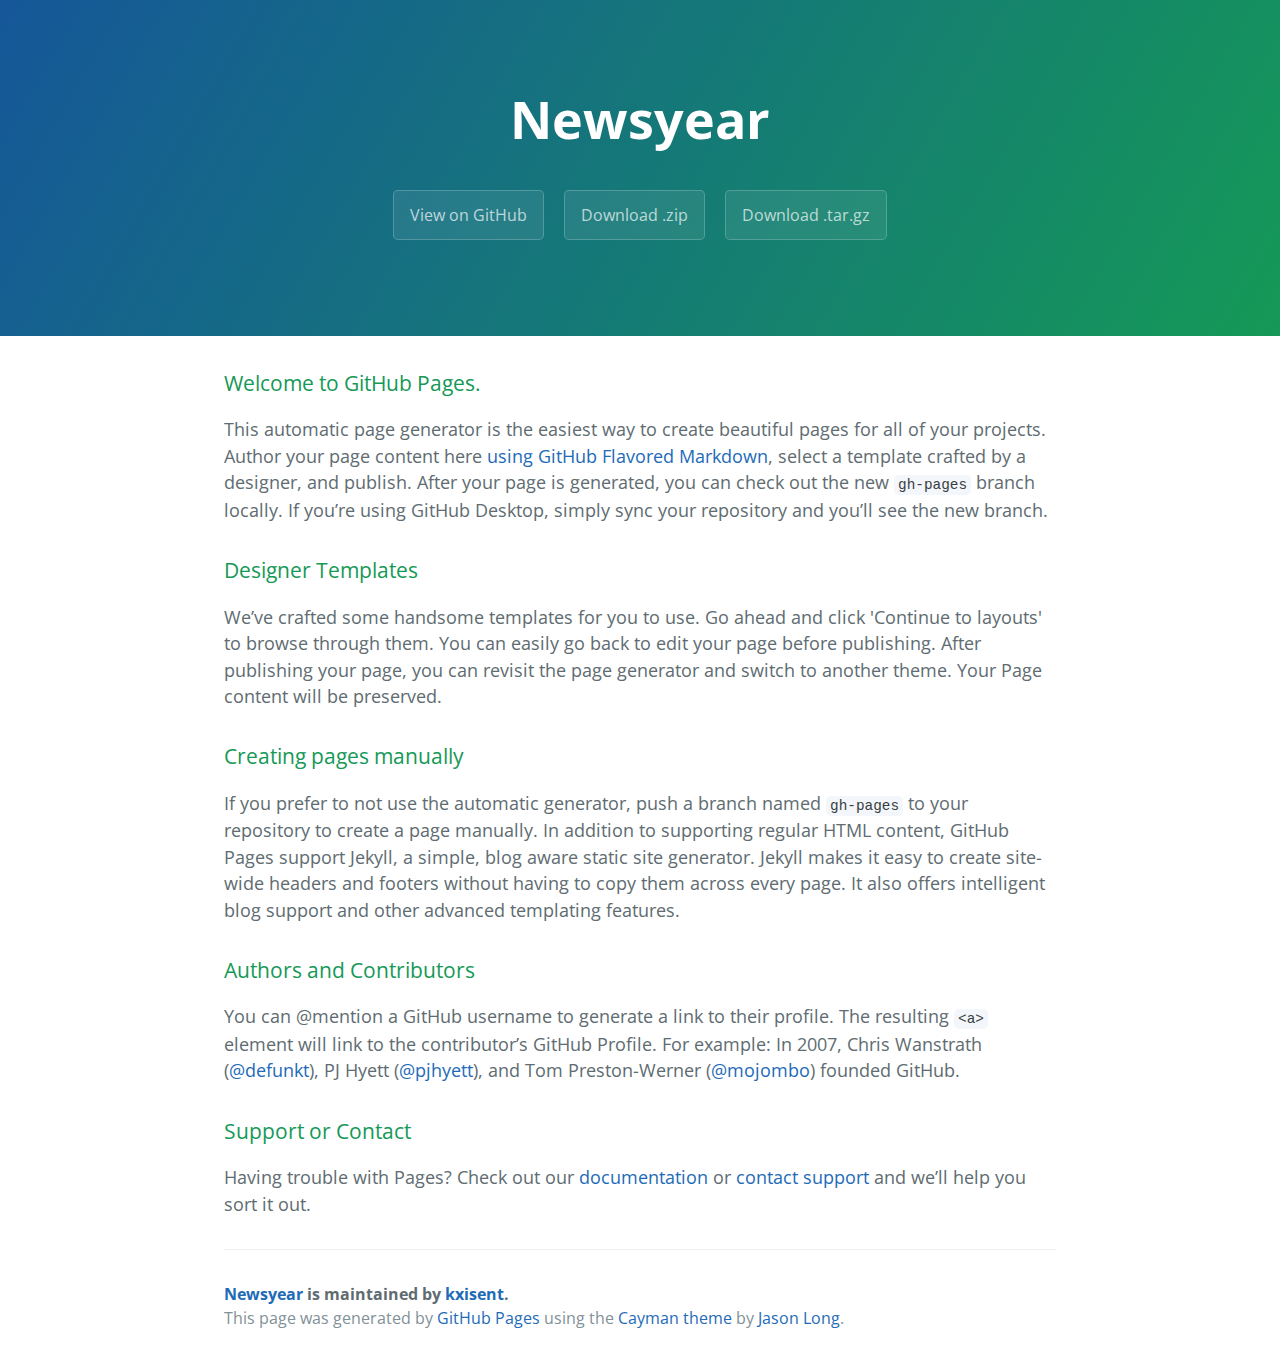
==== index.html @ 6ed34cf2 "Create gh-pages branch via GitHub" ====
<!DOCTYPE html>
<html lang="en-us">
  <head>
    <meta charset="UTF-8">
    <title>Newsyear by kxisent</title>
    <meta name="viewport" content="width=device-width, initial-scale=1">
    <link rel="stylesheet" type="text/css" href="stylesheets/normalize.css" media="screen">
    <link href='https://fonts.googleapis.com/css?family=Open+Sans:400,700' rel='stylesheet' type='text/css'>
    <link rel="stylesheet" type="text/css" href="stylesheets/stylesheet.css" media="screen">
    <link rel="stylesheet" type="text/css" href="stylesheets/github-light.css" media="screen">
  </head>
  <body>
    <section class="page-header">
      <h1 class="project-name">Newsyear</h1>
      <h2 class="project-tagline"></h2>
      <a href="https://github.com/kxisent/newsyear" class="btn">View on GitHub</a>
      <a href="https://github.com/kxisent/newsyear/zipball/master" class="btn">Download .zip</a>
      <a href="https://github.com/kxisent/newsyear/tarball/master" class="btn">Download .tar.gz</a>
    </section>

    <section class="main-content">
      <h3>
<a id="welcome-to-github-pages" class="anchor" href="#welcome-to-github-pages" aria-hidden="true"><span aria-hidden="true" class="octicon octicon-link"></span></a>Welcome to GitHub Pages.</h3>

<p>This automatic page generator is the easiest way to create beautiful pages for all of your projects. Author your page content here <a href="https://guides.github.com/features/mastering-markdown/">using GitHub Flavored Markdown</a>, select a template crafted by a designer, and publish. After your page is generated, you can check out the new <code>gh-pages</code> branch locally. If you’re using GitHub Desktop, simply sync your repository and you’ll see the new branch.</p>

<h3>
<a id="designer-templates" class="anchor" href="#designer-templates" aria-hidden="true"><span aria-hidden="true" class="octicon octicon-link"></span></a>Designer Templates</h3>

<p>We’ve crafted some handsome templates for you to use. Go ahead and click 'Continue to layouts' to browse through them. You can easily go back to edit your page before publishing. After publishing your page, you can revisit the page generator and switch to another theme. Your Page content will be preserved.</p>

<h3>
<a id="creating-pages-manually" class="anchor" href="#creating-pages-manually" aria-hidden="true"><span aria-hidden="true" class="octicon octicon-link"></span></a>Creating pages manually</h3>

<p>If you prefer to not use the automatic generator, push a branch named <code>gh-pages</code> to your repository to create a page manually. In addition to supporting regular HTML content, GitHub Pages support Jekyll, a simple, blog aware static site generator. Jekyll makes it easy to create site-wide headers and footers without having to copy them across every page. It also offers intelligent blog support and other advanced templating features.</p>

<h3>
<a id="authors-and-contributors" class="anchor" href="#authors-and-contributors" aria-hidden="true"><span aria-hidden="true" class="octicon octicon-link"></span></a>Authors and Contributors</h3>

<p>You can @mention a GitHub username to generate a link to their profile. The resulting <code>&lt;a&gt;</code> element will link to the contributor’s GitHub Profile. For example: In 2007, Chris Wanstrath (<a href="https://github.com/defunkt" class="user-mention">@defunkt</a>), PJ Hyett (<a href="https://github.com/pjhyett" class="user-mention">@pjhyett</a>), and Tom Preston-Werner (<a href="https://github.com/mojombo" class="user-mention">@mojombo</a>) founded GitHub.</p>

<h3>
<a id="support-or-contact" class="anchor" href="#support-or-contact" aria-hidden="true"><span aria-hidden="true" class="octicon octicon-link"></span></a>Support or Contact</h3>

<p>Having trouble with Pages? Check out our <a href="https://help.github.com/pages">documentation</a> or <a href="https://github.com/contact">contact support</a> and we’ll help you sort it out.</p>

      <footer class="site-footer">
        <span class="site-footer-owner"><a href="https://github.com/kxisent/newsyear">Newsyear</a> is maintained by <a href="https://github.com/kxisent">kxisent</a>.</span>

        <span class="site-footer-credits">This page was generated by <a href="https://pages.github.com">GitHub Pages</a> using the <a href="https://github.com/jasonlong/cayman-theme">Cayman theme</a> by <a href="https://twitter.com/jasonlong">Jason Long</a>.</span>
      </footer>

    </section>

  
  </body>
</html>
---- stylesheets/stylesheet.css ----
* {
  box-sizing: border-box; }

body {
  padding: 0;
  margin: 0;
  font-family: "Open Sans", "Helvetica Neue", Helvetica, Arial, sans-serif;
  font-size: 16px;
  line-height: 1.5;
  color: #606c71; }

a {
  color: #1e6bb8;
  text-decoration: none; }
  a:hover {
    text-decoration: underline; }

.btn {
  display: inline-block;
  margin-bottom: 1rem;
  color: rgba(255, 255, 255, 0.7);
  background-color: rgba(255, 255, 255, 0.08);
  border-color: rgba(255, 255, 255, 0.2);
  border-style: solid;
  border-width: 1px;
  border-radius: 0.3rem;
  transition: color 0.2s, background-color 0.2s, border-color 0.2s; }
  .btn + .btn {
    margin-left: 1rem; }

.btn:hover {
  color: rgba(255, 255, 255, 0.8);
  text-decoration: none;
  background-color: rgba(255, 255, 255, 0.2);
  border-color: rgba(255, 255, 255, 0.3); }

@media screen and (min-width: 64em) {
  .btn {
    padding: 0.75rem 1rem; } }

@media screen and (min-width: 42em) and (max-width: 64em) {
  .btn {
    padding: 0.6rem 0.9rem;
    font-size: 0.9rem; } }

@media screen and (max-width: 42em) {
  .btn {
    display: block;
    width: 100%;
    padding: 0.75rem;
    font-size: 0.9rem; }
    .btn + .btn {
      margin-top: 1rem;
      margin-left: 0; } }

.page-header {
  color: #fff;
  text-align: center;
  background-color: #159957;
  background-image: linear-gradient(120deg, #155799, #159957); }

@media screen and (min-width: 64em) {
  .page-header {
    padding: 5rem 6rem; } }

@media screen and (min-width: 42em) and (max-width: 64em) {
  .page-header {
    padding: 3rem 4rem; } }

@media screen and (max-width: 42em) {
  .page-header {
    padding: 2rem 1rem; } }

.project-name {
  margin-top: 0;
  margin-bottom: 0.1rem; }

@media screen and (min-width: 64em) {
  .project-name {
    font-size: 3.25rem; } }

@media screen and (min-width: 42em) and (max-width: 64em) {
  .project-name {
    font-size: 2.25rem; } }

@media screen and (max-width: 42em) {
  .project-name {
    font-size: 1.75rem; } }

.project-tagline {
  margin-bottom: 2rem;
  font-weight: normal;
  opacity: 0.7; }

@media screen and (min-width: 64em) {
  .project-tagline {
    font-size: 1.25rem; } }

@media screen and (min-width: 42em) and (max-width: 64em) {
  .project-tagline {
    font-size: 1.15rem; } }

@media screen and (max-width: 42em) {
  .project-tagline {
    font-size: 1rem; } }

.main-content :first-child {
  margin-top: 0; }
.main-content img {
  max-width: 100%; }
.main-content h1, .main-content h2, .main-content h3, .main-content h4, .main-content h5, .main-content h6 {
  margin-top: 2rem;
  margin-bottom: 1rem;
  font-weight: normal;
  color: #159957; }
.main-content p {
  margin-bottom: 1em; }
.main-content code {
  padding: 2px 4px;
  font-family: Consolas, "Liberation Mono", Menlo, Courier, monospace;
  font-size: 0.9rem;
  color: #383e41;
  background-color: #f3f6fa;
  border-radius: 0.3rem; }
.main-content pre {
  padding: 0.8rem;
  margin-top: 0;
  margin-bottom: 1rem;
  font: 1rem Consolas, "Liberation Mono", Menlo, Courier, monospace;
  color: #567482;
  word-wrap: normal;
  background-color: #f3f6fa;
  border: solid 1px #dce6f0;
  border-radius: 0.3rem; }
  .main-content pre > code {
    padding: 0;
    margin: 0;
    font-size: 0.9rem;
    color: #567482;
    word-break: normal;
    white-space: pre;
    background: transparent;
    border: 0; }
.main-content .highlight {
  margin-bottom: 1rem; }
  .main-content .highlight pre {
    margin-bottom: 0;
    word-break: normal; }
.main-content .highlight pre, .main-content pre {
  padding: 0.8rem;
  overflow: auto;
  font-size: 0.9rem;
  line-height: 1.45;
  border-radius: 0.3rem; }
.main-content pre code, .main-content pre tt {
  display: inline;
  max-width: initial;
  padding: 0;
  margin: 0;
  overflow: initial;
  line-height: inherit;
  word-wrap: normal;
  background-color: transparent;
  border: 0; }
  .main-content pre code:before, .main-content pre code:after, .main-content pre tt:before, .main-content pre tt:after {
    content: normal; }
.main-content ul, .main-content ol {
  margin-top: 0; }
.main-content blockquote {
  padding: 0 1rem;
  margin-left: 0;
  color: #819198;
  border-left: 0.3rem solid #dce6f0; }
  .main-content blockquote > :first-child {
    margin-top: 0; }
  .main-content blockquote > :last-child {
    margin-bottom: 0; }
.main-content table {
  display: block;
  width: 100%;
  overflow: auto;
  word-break: normal;
  word-break: keep-all; }
  .main-content table th {
    font-weight: bold; }
  .main-content table th, .main-content table td {
    padding: 0.5rem 1rem;
    border: 1px solid #e9ebec; }
.main-content dl {
  padding: 0; }
  .main-content dl dt {
    padding: 0;
    margin-top: 1rem;
    font-size: 1rem;
    font-weight: bold; }
  .main-content dl dd {
    padding: 0;
    margin-bottom: 1rem; }
.main-content hr {
  height: 2px;
  padding: 0;
  margin: 1rem 0;
  background-color: #eff0f1;
  border: 0; }

@media screen and (min-width: 64em) {
  .main-content {
    max-width: 64rem;
    padding: 2rem 6rem;
    margin: 0 auto;
    font-size: 1.1rem; } }

@media screen and (min-width: 42em) and (max-width: 64em) {
  .main-content {
    padding: 2rem 4rem;
    font-size: 1.1rem; } }

@media screen and (max-width: 42em) {
  .main-content {
    padding: 2rem 1rem;
    font-size: 1rem; } }

.site-footer {
  padding-top: 2rem;
  margin-top: 2rem;
  border-top: solid 1px #eff0f1; }

.site-footer-owner {
  display: block;
  font-weight: bold; }

.site-footer-credits {
  color: #819198; }

@media screen and (min-width: 64em) {
  .site-footer {
    font-size: 1rem; } }

@media screen and (min-width: 42em) and (max-width: 64em) {
  .site-footer {
    font-size: 1rem; } }

@media screen and (max-width: 42em) {
  .site-footer {
    font-size: 0.9rem; } }
---- stylesheets/github-light.css ----
/*
The MIT License (MIT)

Copyright (c) 2016 GitHub, Inc.

Permission is hereby granted, free of charge, to any person obtaining a copy
of this software and associated documentation files (the "Software"), to deal
in the Software without restriction, including without limitation the rights
to use, copy, modify, merge, publish, distribute, sublicense, and/or sell
copies of the Software, and to permit persons to whom the Software is
furnished to do so, subject to the following conditions:

The above copyright notice and this permission notice shall be included in all
copies or substantial portions of the Software.

THE SOFTWARE IS PROVIDED "AS IS", WITHOUT WARRANTY OF ANY KIND, EXPRESS OR
IMPLIED, INCLUDING BUT NOT LIMITED TO THE WARRANTIES OF MERCHANTABILITY,
FITNESS FOR A PARTICULAR PURPOSE AND NONINFRINGEMENT. IN NO EVENT SHALL THE
AUTHORS OR COPYRIGHT HOLDERS BE LIABLE FOR ANY CLAIM, DAMAGES OR OTHER
LIABILITY, WHETHER IN AN ACTION OF CONTRACT, TORT OR OTHERWISE, ARISING FROM,
OUT OF OR IN CONNECTION WITH THE SOFTWARE OR THE USE OR OTHER DEALINGS IN THE
SOFTWARE.

*/

.pl-c /* comment */ {
  color: #969896;
}

.pl-c1 /* constant, variable.other.constant, support, meta.property-name, support.constant, support.variable, meta.module-reference, markup.raw, meta.diff.header */,
.pl-s .pl-v /* string variable */ {
  color: #0086b3;
}

.pl-e /* entity */,
.pl-en /* entity.name */ {
  color: #795da3;
}

.pl-smi /* variable.parameter.function, storage.modifier.package, storage.modifier.import, storage.type.java, variable.other */,
.pl-s .pl-s1 /* string source */ {
  color: #333;
}

.pl-ent /* entity.name.tag */ {
  color: #63a35c;
}

.pl-k /* keyword, storage, storage.type */ {
  color: #a71d5d;
}

.pl-s /* string */,
.pl-pds /* punctuation.definition.string, string.regexp.character-class */,
.pl-s .pl-pse .pl-s1 /* string punctuation.section.embedded source */,
.pl-sr /* string.regexp */,
.pl-sr .pl-cce /* string.regexp constant.character.escape */,
.pl-sr .pl-sre /* string.regexp source.ruby.embedded */,
.pl-sr .pl-sra /* string.regexp string.regexp.arbitrary-repitition */ {
  color: #183691;
}

.pl-v /* variable */ {
  color: #ed6a43;
}

.pl-id /* invalid.deprecated */ {
  color: #b52a1d;
}

.pl-ii /* invalid.illegal */ {
  color: #f8f8f8;
  background-color: #b52a1d;
}

.pl-sr .pl-cce /* string.regexp constant.character.escape */ {
  font-weight: bold;
  color: #63a35c;
}

.pl-ml /* markup.list */ {
  color: #693a17;
}

.pl-mh /* markup.heading */,
.pl-mh .pl-en /* markup.heading entity.name */,
.pl-ms /* meta.separator */ {
  font-weight: bold;
  color: #1d3e81;
}

.pl-mq /* markup.quote */ {
  color: #008080;
}

.pl-mi /* markup.italic */ {
  font-style: italic;
  color: #333;
}

.pl-mb /* markup.bold */ {
  font-weight: bold;
  color: #333;
}

.pl-md /* markup.deleted, meta.diff.header.from-file */ {
  color: #bd2c00;
  background-color: #ffecec;
}

.pl-mi1 /* markup.inserted, meta.diff.header.to-file */ {
  color: #55a532;
  background-color: #eaffea;
}

.pl-mdr /* meta.diff.range */ {
  font-weight: bold;
  color: #795da3;
}

.pl-mo /* meta.output */ {
  color: #1d3e81;
}
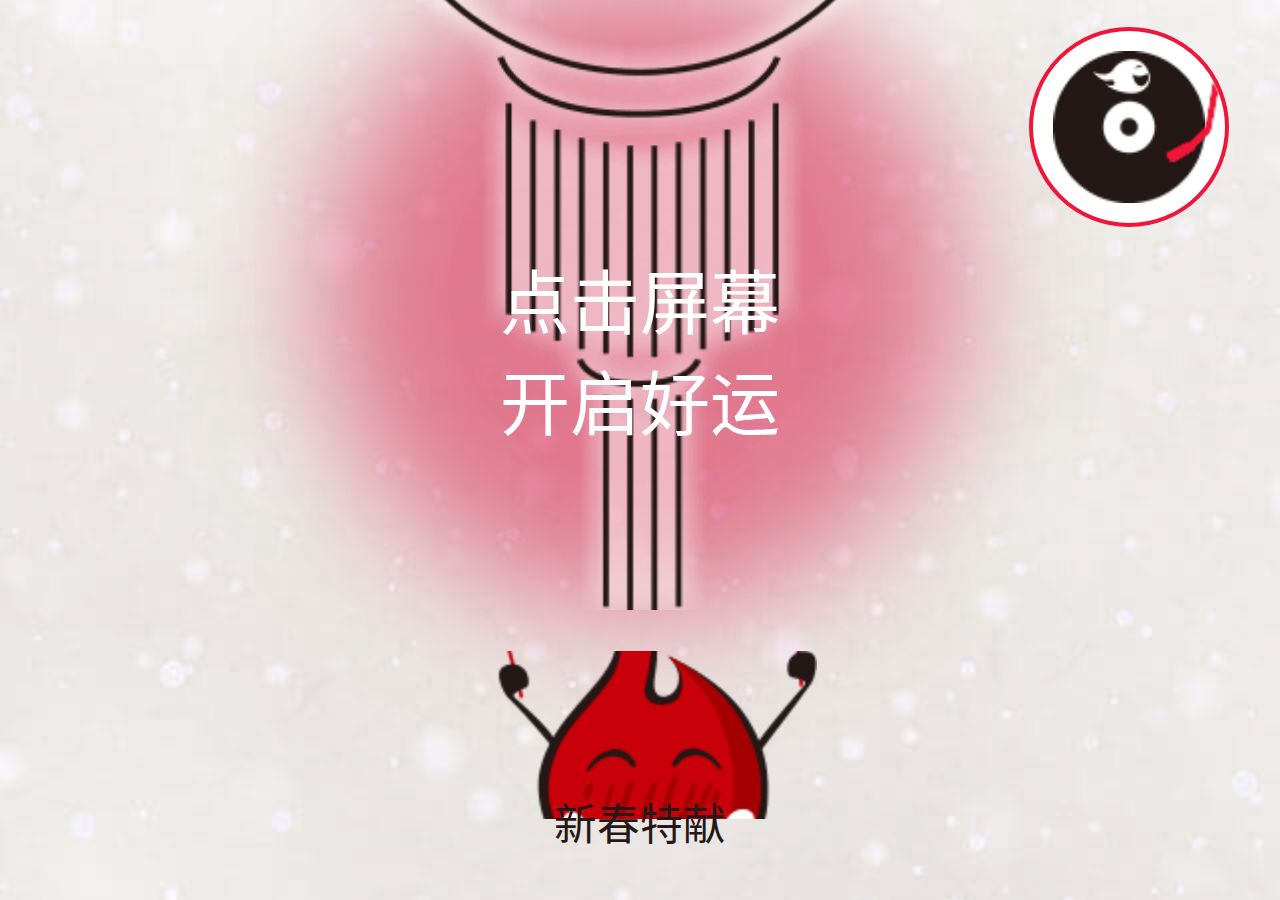
==== commit 2b0d4c61: "add" ====
--- a/index.html
+++ b/index.html
@@ -1,57 +1,43 @@
 <!DOCTYPE html>
-<html lang="en-us">
-  <head>
-    <meta charset="UTF-8">
-    <title>Newsyear by kxisent</title>
-    <meta name="viewport" content="width=device-width, initial-scale=1">
-    <link rel="stylesheet" type="text/css" href="stylesheets/normalize.css" media="screen">
-    <link href='https://fonts.googleapis.com/css?family=Open+Sans:400,700' rel='stylesheet' type='text/css'>
-    <link rel="stylesheet" type="text/css" href="stylesheets/stylesheet.css" media="screen">
-    <link rel="stylesheet" type="text/css" href="stylesheets/github-light.css" media="screen">
-  </head>
-  <body>
-    <section class="page-header">
-      <h1 class="project-name">Newsyear</h1>
-      <h2 class="project-tagline"></h2>
-      <a href="https://github.com/kxisent/newsyear" class="btn">View on GitHub</a>
-      <a href="https://github.com/kxisent/newsyear/zipball/master" class="btn">Download .zip</a>
-      <a href="https://github.com/kxisent/newsyear/tarball/master" class="btn">Download .tar.gz</a>
-    </section>
+<html lang="zh-CN">
+<head>
+	<meta charset="UTF-8">
+	<title>恭贺新春</title>
+	<meta name="viewport" content="width=device-width, initial-scale=1">
+	<link rel="stylesheet" type="text/css" href="css/style.css">
+</head>
+<body>
+	<div class="music" >
+		<img src="imgs/music_pointer.png" alt="">
+		<img src="imgs/music_disc.png" class="play" id="music"alt="">
+	</div>
+	<div class="page" id="page1">
+		<div class="bg"></div>
+		<div class="p1_lantern">点击屏幕<br>开启好运</div>
+		<div class="p1_imooc"></div>
+		<div class="p1_words">新春特献</div>
+	</div>
+	<div class="page" id="page2">
+		<div class="bg"></div>
+		<div class="p2_circle">
+			<div class="circle_outer"></div>
+			<div class="circle_middle"></div>
+			<div class="circle_inner"></div>
+		</div>
+		<div class="p2_2016"></div>
+	</div>
+	<div class="page" id="page3">
+		<div class="bg"></div>
+		<div class="p3_title"></div>
+		<div class="p3_second"></div>
+		<div class="p3_first"></div>
+		<div class="p3_blessing"></div>
+	</div>
+	<audio autoplay="true">
+		<source src="audio/newyear.mp3" type="">		
+	</audio>
 
-    <section class="main-content">
-      <h3>
-<a id="welcome-to-github-pages" class="anchor" href="#welcome-to-github-pages" aria-hidden="true"><span aria-hidden="true" class="octicon octicon-link"></span></a>Welcome to GitHub Pages.</h3>
+	<script type="text/javascript" src="js/main.js"></script>
+</body>
 
-<p>This automatic page generator is the easiest way to create beautiful pages for all of your projects. Author your page content here <a href="https://guides.github.com/features/mastering-markdown/">using GitHub Flavored Markdown</a>, select a template crafted by a designer, and publish. After your page is generated, you can check out the new <code>gh-pages</code> branch locally. If you’re using GitHub Desktop, simply sync your repository and you’ll see the new branch.</p>
-
-<h3>
-<a id="designer-templates" class="anchor" href="#designer-templates" aria-hidden="true"><span aria-hidden="true" class="octicon octicon-link"></span></a>Designer Templates</h3>
-
-<p>We’ve crafted some handsome templates for you to use. Go ahead and click 'Continue to layouts' to browse through them. You can easily go back to edit your page before publishing. After publishing your page, you can revisit the page generator and switch to another theme. Your Page content will be preserved.</p>
-
-<h3>
-<a id="creating-pages-manually" class="anchor" href="#creating-pages-manually" aria-hidden="true"><span aria-hidden="true" class="octicon octicon-link"></span></a>Creating pages manually</h3>
-
-<p>If you prefer to not use the automatic generator, push a branch named <code>gh-pages</code> to your repository to create a page manually. In addition to supporting regular HTML content, GitHub Pages support Jekyll, a simple, blog aware static site generator. Jekyll makes it easy to create site-wide headers and footers without having to copy them across every page. It also offers intelligent blog support and other advanced templating features.</p>
-
-<h3>
-<a id="authors-and-contributors" class="anchor" href="#authors-and-contributors" aria-hidden="true"><span aria-hidden="true" class="octicon octicon-link"></span></a>Authors and Contributors</h3>
-
-<p>You can @mention a GitHub username to generate a link to their profile. The resulting <code>&lt;a&gt;</code> element will link to the contributor’s GitHub Profile. For example: In 2007, Chris Wanstrath (<a href="https://github.com/defunkt" class="user-mention">@defunkt</a>), PJ Hyett (<a href="https://github.com/pjhyett" class="user-mention">@pjhyett</a>), and Tom Preston-Werner (<a href="https://github.com/mojombo" class="user-mention">@mojombo</a>) founded GitHub.</p>
-
-<h3>
-<a id="support-or-contact" class="anchor" href="#support-or-contact" aria-hidden="true"><span aria-hidden="true" class="octicon octicon-link"></span></a>Support or Contact</h3>
-
-<p>Having trouble with Pages? Check out our <a href="https://help.github.com/pages">documentation</a> or <a href="https://github.com/contact">contact support</a> and we’ll help you sort it out.</p>
-
-      <footer class="site-footer">
-        <span class="site-footer-owner"><a href="https://github.com/kxisent/newsyear">Newsyear</a> is maintained by <a href="https://github.com/kxisent">kxisent</a>.</span>
-
-        <span class="site-footer-credits">This page was generated by <a href="https://pages.github.com">GitHub Pages</a> using the <a href="https://github.com/jasonlong/cayman-theme">Cayman theme</a> by <a href="https://twitter.com/jasonlong">Jason Long</a>.</span>
-      </footer>
-
-    </section>
-
-  
-  </body>
-</html>
+</html>--- a/css/style.css
+++ b/css/style.css
@@ -0,0 +1,323 @@
+*{
+	margin: 0;
+	padding: 0;
+	border:none;
+	font-size: 1.5625vw;
+	font-family: 'Microsoft YaHei'
+}
+body,html{
+	height: 100%;
+	overflow: hidden;
+}
+
+/* 唱片 */
+
+.music{
+	position: fixed;
+	top:3vh;
+	right: 4vw;
+	z-index: 5;
+	width: 15vw;
+	height: 15vw;
+	background-color: #fff;
+	border:4px solid #ef1639;
+	border-radius: 50%;
+}
+.music > img:first-of-type{
+	position: absolute;
+	top:24%;
+	right: 2.5%;
+	width: 28.421%;
+	z-index:1;
+}
+.music > img:last-of-type{
+	position: absolute;
+	top:0;
+	right: 0;
+	bottom: 0;
+	left: 0;
+	margin: auto;
+	width: 79%;
+	z-index:0;
+}
+.music img.play{
+	-webkit-animation:music_disc 4s linear infinite;
+			animation:music_disc 4s linear infinite;
+}
+@keyframes music_disc{
+	0%{
+		-webkit-transform:rotate(0deg);
+				transform:rotate(0deg);
+	}
+	100%{
+		-webkit-transform:rotate(360deg);
+				transform:rotate(360deg);
+
+	}
+}
+
+/* 背景层 */
+.page{
+	position: absolute;
+	width: 100%;
+	height: 100%;
+	
+}
+.page .bg{
+	position: absolute;
+	width: 100%;
+	height: 100%;
+	z-index: -1;
+}
+
+/* page1 */
+#page1{
+	display: block;
+}
+#page1 .bg{
+	background: url('../imgs/p1_bg.jpg') center center no-repeat;
+	background-size: 100%;
+}
+#page1 .p1_lantern{
+	position: absolute;
+	top:-3.4%;
+	right: 0;
+	left: 0;
+	margin: auto;
+	width: 45vw;
+	height: 71.2vh;
+	background: url('../imgs/p1_lantern.png') center bottom no-repeat;
+	background-size: 100%;
+	font-size: 3.506rem;
+	color:#fff;
+	padding-top: 31vh;
+	text-align: center;
+	-webkit-box-sizing:border-box;
+	box-sizing: border-box;
+}
+#page1 .p1_lantern:before{
+	content: "";
+	z-index: -1;
+	position: absolute;
+	top:0;
+	right: 0;
+	bottom: 0;
+	left: 0;
+	margin: auto;
+	width: 30vw;
+	height: 30vw;
+	background: #d60b3b;
+	border-radius: 50%;
+	opacity: .5;
+	box-shadow: 0 0 10vw 10vw #d60b3b;
+	animation:p1_lantern .5s infinite alternate;
+}
+@keyframes p1_lantern{
+	0%{
+		opacity: .5;
+		transform: scale(0.8,0.8);
+		
+	}
+	100% {
+		opacity: 1;
+	
+	}
+}
+
+#page1 .p1_imooc{
+	position: absolute;
+	right: 0;
+	left: 0;
+	bottom: 9vh;
+	background: url('../imgs/p1_imooc.png') center center no-repeat;
+	background-size: 100%;
+	width: 27.656vw;
+	height: 18.63vh;
+	margin: auto;
+
+}
+#page1 .p1_words{
+	font-size: 2.134rem;
+	position: absolute;
+	right: 0;
+	left: 0;
+	bottom: 48px;
+	text-align: center;
+	color:#231815;
+
+}
+/* page2 */
+#page2{
+	display:none;
+	transition:all 1s;
+}
+#page2.fadeOut{
+	opacity: .3;
+	transform:translate(0,-100%);
+}
+#page2 .bg{
+	background: url('../imgs/p2_bg.jpg') center center no-repeat;
+	background-size: 100%;
+}
+#page2 .p2_circle .circle_outer{
+	top:0;
+	right: 0;
+	bottom: 0;
+	left: 0;
+	margin: auto;
+	border-radius: 50%;
+	background: url('../imgs/p2_circle_outer.png') no-repeat center center;
+	background-size: 100%;
+	width: 60vw;
+	height: 60vw;
+	animation:p2_circle_outer 2s linear 3s infinite ;
+}
+@keyframes p2_circle_outer{
+	0%{
+		transfrom:rotate(0deg);
+	}
+	100%{
+		transform:rotate(-360deg);
+	}
+}
+#page2 .p2_circle {
+	position: absolute;
+	top:0;
+	right: 0;
+	bottom: 0;
+	left: 0;
+	margin: auto;
+	border-radius: 50%;
+	background-size: 100%;
+	width: 60vw;
+	height: 60vw;
+	
+}
+
+
+
+
+
+ #page2 .p2_circle .circle_middle{
+	position: absolute;
+	top:0;
+	right: 0;
+	bottom: 0;
+	left: 0;
+	margin: auto;
+	border-radius: 50%;
+	background: url('../imgs/p2_circle_middle.png') no-repeat center center;
+	background-size: 100%;
+	width: 45vw;
+	height: 45vw;
+	animation:p2_circle_middle 1s linear 2s infinite ;
+} 
+@keyframes p2_circle_middle{
+	0%{
+		transfrom:rotate(0deg);
+	}
+	100%{
+		transform:rotate(720deg);
+	}
+}
+
+#page2 .p2_circle .circle_inner{
+	position: absolute;
+	top:0;
+	right: 0;
+	bottom: 0;
+	left: 0;
+	margin: auto;
+	border-radius: 50%;
+	background: url('../imgs/p2_circle_inner.png') no-repeat center center;
+	background-size: 100%;
+	width: 40vw;
+	height: 40vw;
+	animation:p2_circle_inner 1s linear 1s infinite ;
+} 
+@keyframes p2_circle_inner{
+	0%{
+		transfrom:rotate(0deg);
+	}
+	100%{
+		transform:rotate(-1080deg);
+	}
+}
+#page2 .p2_2016{
+	position: absolute;
+	top:0;
+	right: 0;
+	bottom: 0;
+	left: 0;
+	margin: auto;
+	background: url('../imgs/p2_2016.png') no-repeat center center;
+	background-size: 100%;
+	width: 27.5vw;
+	height:6.24vh;
+}
+
+/* page3 */
+#page3{
+	display: none;
+	transition:.5s;
+}
+#page3.fadeIn{
+	transform:translate(0,-100%);
+
+}
+#page3 .bg{
+	background: url('../imgs/p3_bg.jpg') center center no-repeat;
+	background-size: 100%;
+}
+
+#page3 .p3_title{
+	width: 48.125vw;
+	height: 50vh;
+	position: absolute;
+	top:21vh;
+	right: 0;
+	left: 0;
+	margin: auto;
+	background: url('../imgs/p3_title.png') center center no-repeat;
+	background-size: 100%;
+
+}
+#page3 .p3_second{
+	width: 23vw;
+	height: 42vh;
+	position: absolute;
+	top:26vh;
+	left: 4vw;
+	background: url('../imgs/p3_couplet_second.png') center center no-repeat;
+	background-size: 100%;
+}
+#page3 .p3_first{
+	width: 23vw;
+	height: 42vh;
+	position: absolute;
+	top:26vh;
+	right: 4vw;
+	background: url('../imgs/p3_couplet_first.png') center center no-repeat;
+	background-size: 100%;
+}
+#page3 .p3_blessing{
+	width: 32vw;
+	height: 32vw;
+	position: absolute;
+	right: 0;
+	left: 0;
+	bottom: 10vh;
+	margin: auto;
+	border-radius: 50%;
+	background: url('../imgs/p3_blessing.png') center center no-repeat;
+	background-size: 100%;
+	animation:p3_blessing 2s linear infinite;
+}
+@keyframes p3_blessing {
+	0%{
+		transform:rotate(0deg);
+	}
+	100%{
+		transform:rotate(360deg);
+	}
+}